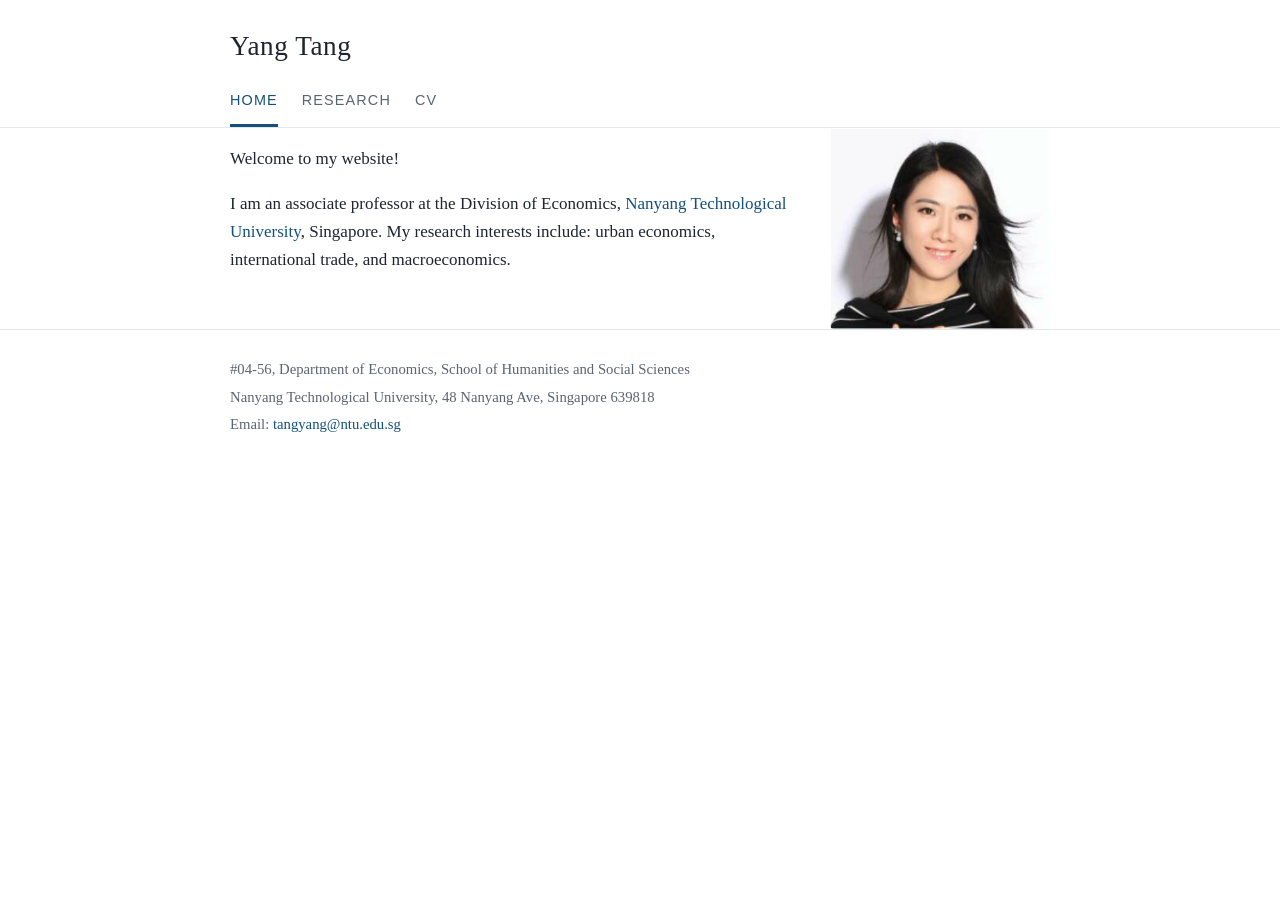
==== index.html @ 1026437e "Rebuild yang-tang.net as a static site (migrated from Weebly)" ====
<!DOCTYPE html>
<html lang="en">
<head>
  <meta charset="utf-8">
  <meta name="viewport" content="width=device-width, initial-scale=1.0">
  <title>Yang Tang — Nanyang Technological University</title>
  <meta name="description" content="Yang Tang is an associate professor at the Division of Economics, Nanyang Technological University, Singapore. Research interests: urban economics, international trade, and macroeconomics.">
  <meta property="og:site_name" content="Yang Tang's Website">
  <meta property="og:title" content="Yang Tang — Nanyang Technological University">
  <meta property="og:description" content="Associate professor at the Division of Economics, Nanyang Technological University, Singapore. Research interests: urban economics, international trade, and macroeconomics.">
  <meta property="og:image" content="https://yang-tang.net/assets/yang-tang.png">
  <meta property="og:url" content="https://yang-tang.net/">
  <link rel="stylesheet" href="style.css">
</head>
<body>
  <header class="site">
    <div class="wrap">
      <h1><a href="index.html">Yang Tang</a></h1>
      <nav class="site">
        <a href="index.html" class="current">Home</a>
        <a href="research.html">Research</a>
        <a href="cv.html">CV</a>
      </nav>
    </div>
  </header>

  <main class="wrap">
    <div class="profile">
      <div class="bio">
        <p>Welcome to my website!</p>
        <p>I am an associate professor at the Division of Economics,
        <a href="https://www.ntu.edu.sg/sss">Nanyang Technological University</a>, Singapore.
        My research interests include: urban economics, international trade, and macroeconomics.</p>
      </div>
      <img src="assets/yang-tang.png" alt="Portrait of Yang Tang">
    </div>
  </main>

  <footer class="site">
    <div class="wrap">
      <p>#04-56, Department of Economics, School of Humanities and Social Sciences</p>
      <p>Nanyang Technological University, 48 Nanyang Ave, Singapore 639818</p>
      <p>Email: <a href="mailto:tangyang@ntu.edu.sg">tangyang@ntu.edu.sg</a></p>
    </div>
  </footer>
</body>
</html>
---- style.css ----
:root {
  --ink: #1f2430;
  --muted: #5b6472;
  --accent: #14507a;
  --accent-soft: #e8f0f6;
  --rule: #e3e6ea;
  --bg: #ffffff;
}

* { box-sizing: border-box; }

body {
  margin: 0;
  background: var(--bg);
  color: var(--ink);
  font-family: Georgia, 'Times New Roman', serif;
  font-size: 17px;
  line-height: 1.65;
}

a { color: var(--accent); text-decoration: none; }
a:hover { text-decoration: underline; }

.wrap {
  max-width: 860px;
  margin: 0 auto;
  padding: 0 1.25rem;
}

header.site {
  border-bottom: 1px solid var(--rule);
  padding: 1.5rem 0 0;
}

header.site h1 {
  font-size: 1.7rem;
  font-weight: normal;
  margin: 0 0 0.75rem;
  letter-spacing: 0.02em;
}

header.site h1 a { color: var(--ink); }
header.site h1 a:hover { text-decoration: none; }

nav.site {
  display: flex;
  gap: 1.5rem;
  font-family: Helvetica, Arial, sans-serif;
  font-size: 0.9rem;
  text-transform: uppercase;
  letter-spacing: 0.08em;
}

nav.site a {
  color: var(--muted);
  padding: 0.5rem 0 0.7rem;
  border-bottom: 3px solid transparent;
}

nav.site a:hover { color: var(--accent); text-decoration: none; }
nav.site a.current { color: var(--accent); border-bottom-color: var(--accent); }

main { padding: 2.25rem 0 3rem; }

h2 {
  font-size: 1.25rem;
  font-weight: normal;
  text-transform: uppercase;
  letter-spacing: 0.06em;
  color: var(--accent);
  border-bottom: 1px solid var(--rule);
  padding-bottom: 0.4rem;
  margin: 2.25rem 0 1rem;
}

main > h2:first-child, section > h2:first-child { margin-top: 0; }

.profile {
  display: flex;
  gap: 2rem;
  align-items: flex-start;
  flex-wrap: wrap;
}

.profile .bio { flex: 1 1 24rem; }

.profile img {
  width: 220px;
  max-width: 100%;
  border-radius: 4px;
  flex: 0 0 auto;
}

ul.papers { list-style: none; padding: 0; margin: 0; }

ul.papers li {
  margin: 0 0 1.15rem;
  padding-left: 1.1rem;
  text-indent: -1.1rem;
}

.paper-title { font-weight: bold; }

.venue { font-style: italic; }

.note {
  background: var(--accent-soft);
  border-radius: 4px;
  padding: 0.9rem 1.1rem;
}

footer.site {
  border-top: 1px solid var(--rule);
  padding: 1.5rem 0 2.5rem;
  color: var(--muted);
  font-size: 0.92rem;
}

footer.site p { margin: 0.2rem 0; }

@media (max-width: 600px) {
  body { font-size: 16px; }
  .profile { flex-direction: column-reverse; }
}
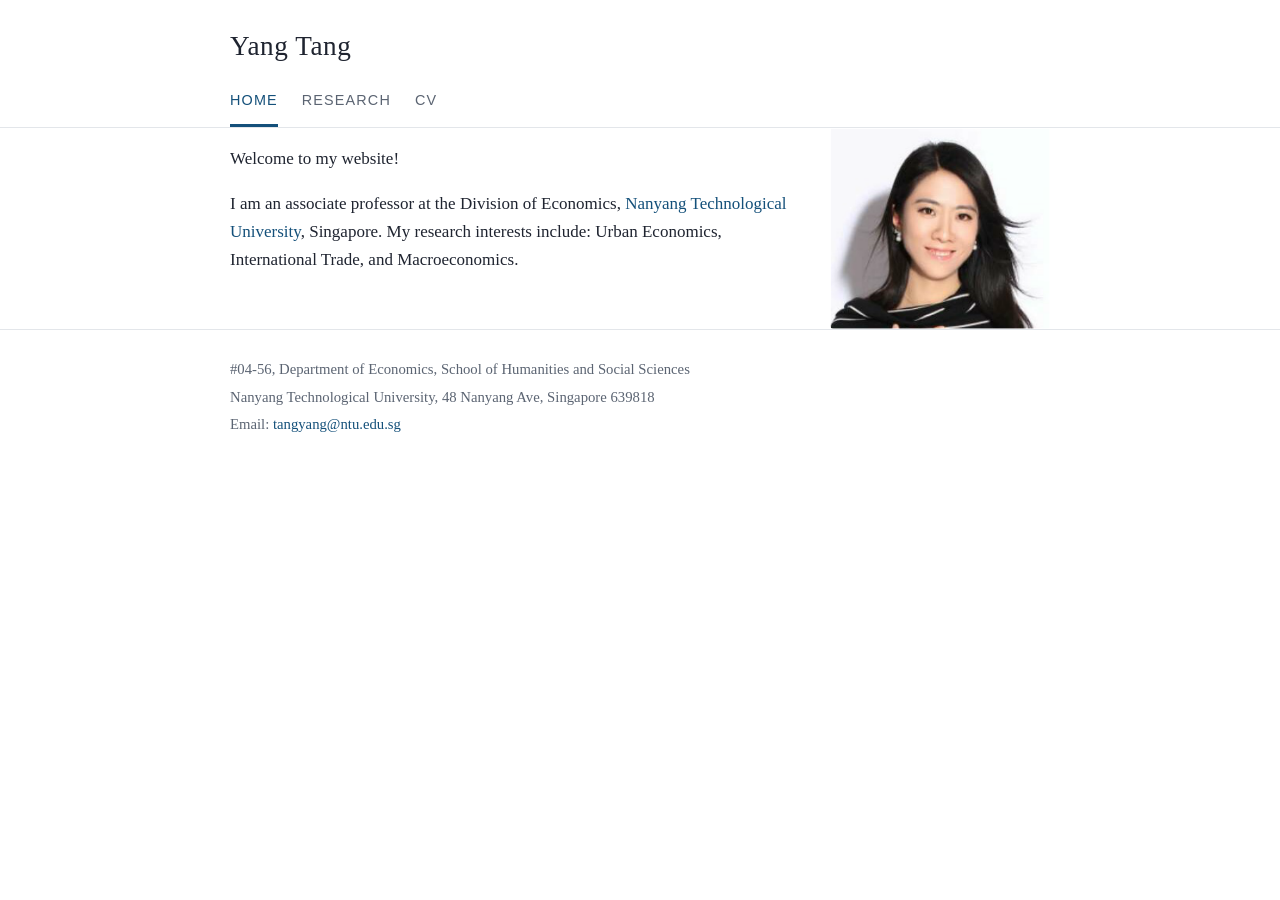
==== commit e271dda6: "Corrected CV (Bubble paper published, JDE volume, JMacro title); capitalize research interests" ====
--- a/index.html
+++ b/index.html
@@ -30,7 +30,7 @@
         <p>Welcome to my website!</p>
         <p>I am an associate professor at the Division of Economics,
         <a href="https://www.ntu.edu.sg/sss">Nanyang Technological University</a>, Singapore.
-        My research interests include: urban economics, international trade, and macroeconomics.</p>
+        My research interests include: Urban Economics, International Trade, and Macroeconomics.</p>
       </div>
       <img src="assets/yang-tang.png" alt="Portrait of Yang Tang">
     </div>
--- a/style.css
+++ b/style.css
@@ -101,6 +101,8 @@
 
 .paper-title { font-weight: bold; }
 
+.paper-title a { color: inherit; }
+
 .venue { font-style: italic; }
 
 .note {
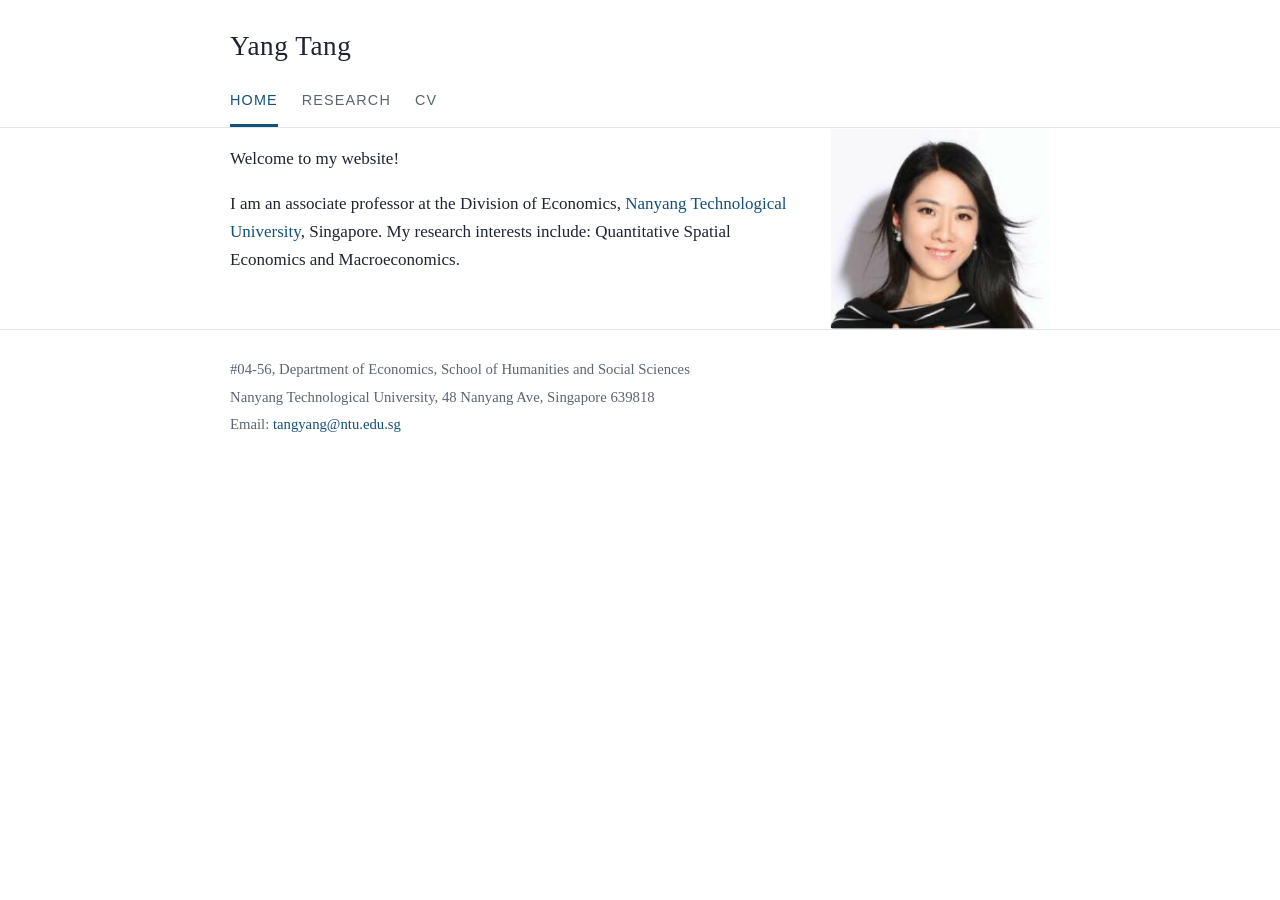
==== commit e3887bde: "Research interests: Quantitative Spatial Economics and Macroeconomics" ====
--- a/index.html
+++ b/index.html
@@ -4,10 +4,10 @@
   <meta charset="utf-8">
   <meta name="viewport" content="width=device-width, initial-scale=1.0">
   <title>Yang Tang — Nanyang Technological University</title>
-  <meta name="description" content="Yang Tang is an associate professor at the Division of Economics, Nanyang Technological University, Singapore. Research interests: urban economics, international trade, and macroeconomics.">
+  <meta name="description" content="Yang Tang is an associate professor at the Division of Economics, Nanyang Technological University, Singapore. Research interests: Quantitative Spatial Economics and Macroeconomics.">
   <meta property="og:site_name" content="Yang Tang's Website">
   <meta property="og:title" content="Yang Tang — Nanyang Technological University">
-  <meta property="og:description" content="Associate professor at the Division of Economics, Nanyang Technological University, Singapore. Research interests: urban economics, international trade, and macroeconomics.">
+  <meta property="og:description" content="Associate professor at the Division of Economics, Nanyang Technological University, Singapore. Research interests: Quantitative Spatial Economics and Macroeconomics.">
   <meta property="og:image" content="https://yang-tang.net/assets/yang-tang.png">
   <meta property="og:url" content="https://yang-tang.net/">
   <link rel="stylesheet" href="style.css">
@@ -30,7 +30,7 @@
         <p>Welcome to my website!</p>
         <p>I am an associate professor at the Division of Economics,
         <a href="https://www.ntu.edu.sg/sss">Nanyang Technological University</a>, Singapore.
-        My research interests include: Urban Economics, International Trade, and Macroeconomics.</p>
+        My research interests include: Quantitative Spatial Economics and Macroeconomics.</p>
       </div>
       <img src="assets/yang-tang.png" alt="Portrait of Yang Tang">
     </div>
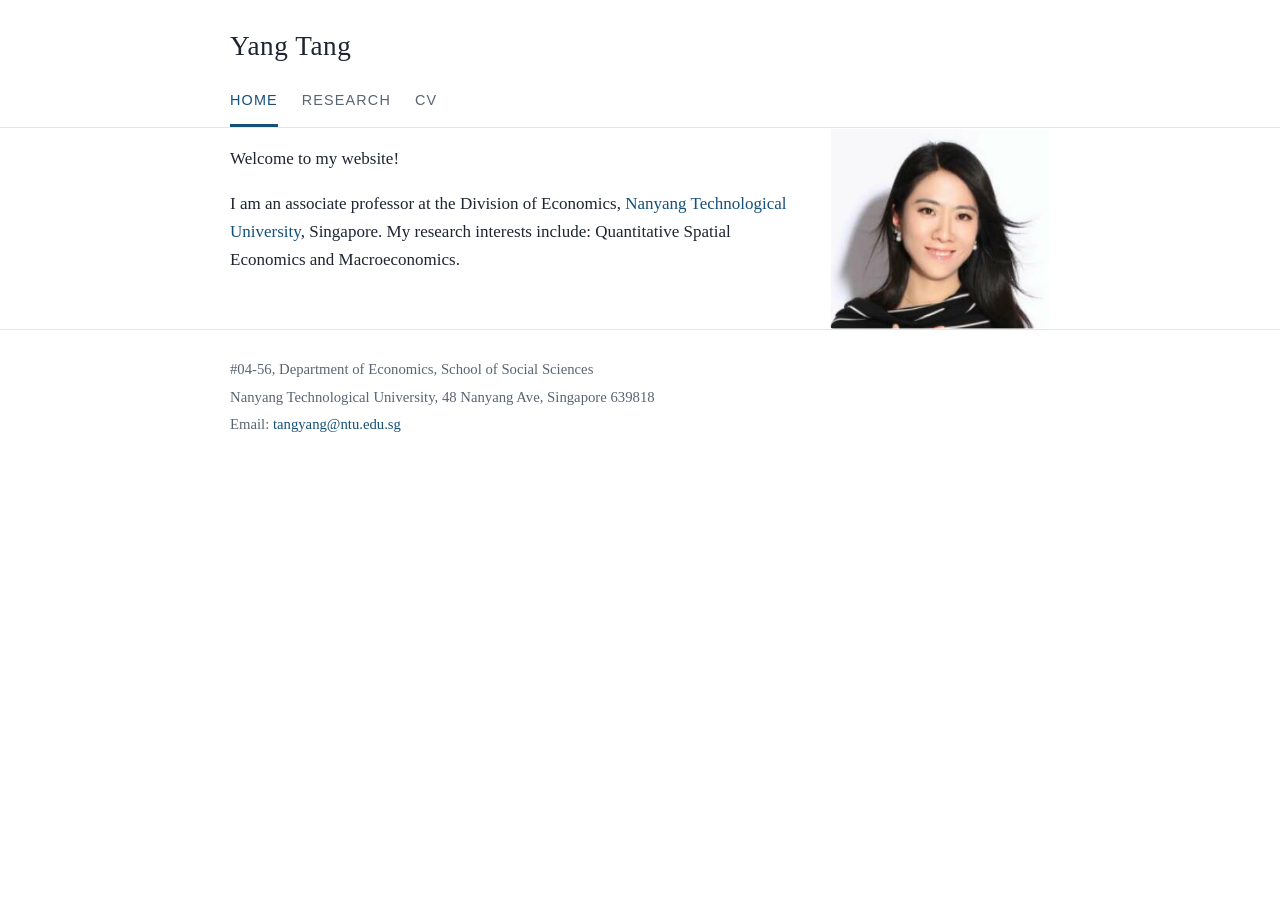
==== commit 1d03af5f: "Update school name to School of Social Sciences" ====
--- a/index.html
+++ b/index.html
@@ -38,7 +38,7 @@
 
   <footer class="site">
     <div class="wrap">
-      <p>#04-56, Department of Economics, School of Humanities and Social Sciences</p>
+      <p>#04-56, Department of Economics, School of Social Sciences</p>
       <p>Nanyang Technological University, 48 Nanyang Ave, Singapore 639818</p>
       <p>Email: <a href="mailto:tangyang@ntu.edu.sg">tangyang@ntu.edu.sg</a></p>
     </div>
